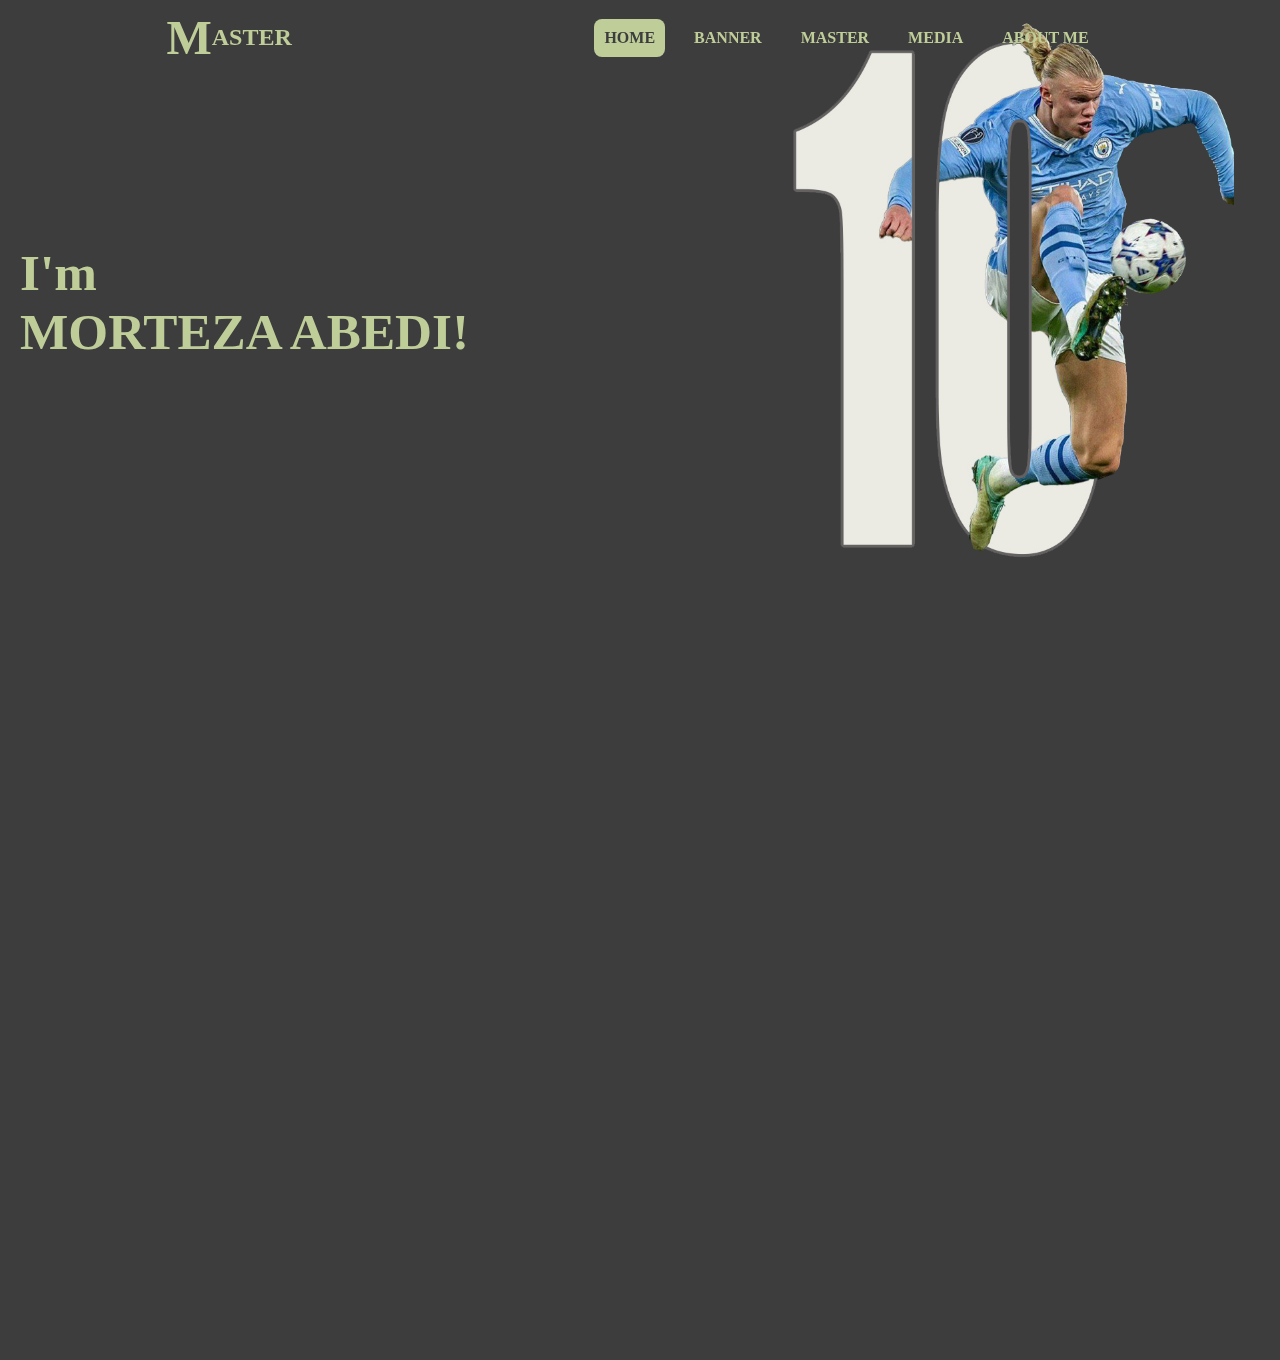
==== index.html @ 662eda66 "545" ====
<!DOCTYPE html>
<html lang="en">
<head>
    <meta charset="UTF-8">
    <meta name="viewport" content="width=device-width, initial-scale=1.0">
    <title>MASTERLEAGUE</title>
    <link rel="stylesheet" href="./style.css">
    <link href='https://unpkg.com/boxicons@2.1.4/css/boxicons.min.css' rel='stylesheet'>
    <link rel="icon" href="./image/logo.png">
    <link rel="stylesheet" href="https://unpkg.com/aos@next/dist/aos.css" />
</head>
<header>
    <div class="logo">
        <h1>M</h1>
        <p>ASTER</p>
    </div>
    <div class="nav">
        <a href="#" style="--i:0" class="active">HOME</a>
        <a href="#banner" style="--i:1">BANNER</a>
        <a href="#master" style="--i:2">MASTER</a>
        <a href="#" style="--i:3">MEDIA</a>
        <a href="#" style="--i:4">ABOUT ME</a>
    </div>
        <i class='bx bx-menu' id="menu"></i>
</header>
<div class="banner" id="banner" data-aos="zoom-in-down">
    <div class="txt" data-aos="fade-up-left">
        <h1>I'm</h1>
        <h1>MORTEZA ABEDI!</h1>
    </div>
    <div class="image">
        <img src="./image/haland.png" alt="" data-aos="fade-up-right">
    </div>
</div>
<div class="master" id="master" data-aos="zoom-in-down">
    <div class="box" onclick="openfull()"><a href="#">جدول لا لیگا</a></div>
    <div class="box" onclick="openfull()"><a href="#">آمار برترین ها</a></div>
    <div class="box" onclick="openfull()"><a href="#">آمار بازیکنان</a></div>
    <div class="box" onclick="openfull()"><a href="#">رقابت های باشگاهی</a></div>
    <div class="box" onclick="openfull()"><a href="#">رقابت های ملی</a></div>
    <div class="box" onclick="openfull()"><a href="#">بهترین گلزنان ملی</a></div>
</div>
<body>
    <script src="./app.js"></script>
    <script src="https://unpkg.com/aos@next/dist/aos.js"></script>
    <script>
      AOS.init({
        offset:500,
        duration: 1400,
      });
    </script>
</body>
</html>
---- style.css ----
* {
    margin: 0;
    padding: 0;
    box-sizing: border-box;
}

:root {
    --color: #bfce99;
    --back: #3d3d3d;
}

body {
    background: var(--back);
}

header {
    display: flex;
    justify-content: space-between;
    align-items: center;
    z-index: 1000;
    background: transparent;
    position: fixed;
    width: 100%;
    padding: 10px 13%;
    transition: all 0.5s ease;
}

header::before {
    content: '';
    top: 0;
    left: 0;
    position: absolute;
    z-index: -1;
    width: 100%;
    height: 100%;
}

header::after {
    content: '';
    top: 0;
    left: -100%;
    position: absolute;
    z-index: -1;
    width: 100%;
    height: 100%;
    background: linear-gradient(90deg, transparent, rgba(255, 255, 255, .4), transparent);
    transition: all 0.5s ease;
}

header:hover::after {
    left: 100%;
}

header.sticky {
    padding: 0 20%;
    background-color: rgba(0, 0, 0, 0.3);
}

.logo {
    display: flex;
    width: 120px;
    border-radius: 8px;
    font-size: 1.5rem;
    font-weight: 800;
    align-items: center;
    color: var(--color);
    transition: all 0.5s ease;
    cursor: pointer;
    text-align: center;
}

.logo:hover {
    background: var(--color);
    color: var(--back);
}

.nav a {
    color: var(--color);
    text-decoration: none;
    margin-right: 15px;
    font-weight: 800;
    display: inline-flex;
    padding: 10px;
    transition: all 0.5s ease;
}

.nav a:hover,
a.active {
    background: var(--color);
    color: var(--back);
    border-radius: 8px;
}

#menu {
    color: var(--color);
    font-size: 1.5rem;
    cursor: pointer;
    display: none;
}

.banner {
    display: grid;
    grid-template-columns: repeat(auto-fit, minmax(350px, auto));
    width: 100%;
    align-items: center;
    height: 600px;
    justify-content: space-between;
}

.txt {
    margin: 0 auto;
    color: var(--color);
    font-size: 1.6rem;
    padding: 20px;
}

.image img {
    width: 100%;
    height: 600px;
}

.master {
    display: flex;
    flex-wrap: wrap;
    justify-content: center;
}

.box {
    width: 300px;
    height: 300px;
    box-shadow: 0 0 40px rgba(0, 0, 0, .15);
    text-align: center;
    line-height: 300px;
    transition: all 0.5s ease;
    cursor: pointer;
    margin: 40px;
    border-radius: 10px;
}

.box a {
    color: var(--color);
    text-decoration: none;
    font-size: 2rem;
    font-weight: 800;
}

.box:hover {
    background: var(--color);
    scale: 1.1;
    border: 3px solid #583e35;
}

.box:hover a {
    color: var(--back);
}

@media (max-width:900px) {
    .nav a {
        font-size: 1.0rem;
        margin-right: 5px;
        text-align: center;
    }
}

@media (max-width:800px) {
    #menu {
        display: block;
    }

    .nav {
        position: absolute;
        top: 100%;
        left: 0;
        width: 100%;
        height: 0;
        background: rgba(0, 0, 0, 0.1);
        backdrop-filter: blur(50px);
        box-shadow: 0 .5rem 1rem rgba(0, 0, 0, 0.1);
        overflow: hidden;
        transition: all 0.5s ease;
    }

    .nav a {
        display: block;
        font-size: 1.1rem;
        text-align: center;
        transform: translateY(-50px);
        opacity: 0;
        transition: all 0.5s ease;
    }

    .nav.open {
        height: 15rem;
    }

    .nav.open a {
        transform: translateY(0);
        opacity: 1;
        transition-delay: calc(.15s * var(--i));
    }

    .banner {
        margin-bottom: 15rem;
    }
    .txt{
        margin-top: 5rem;
    }
    .image img{
        margin: 0 auto;
    }
    .box{
        width: 80%;
    }
}
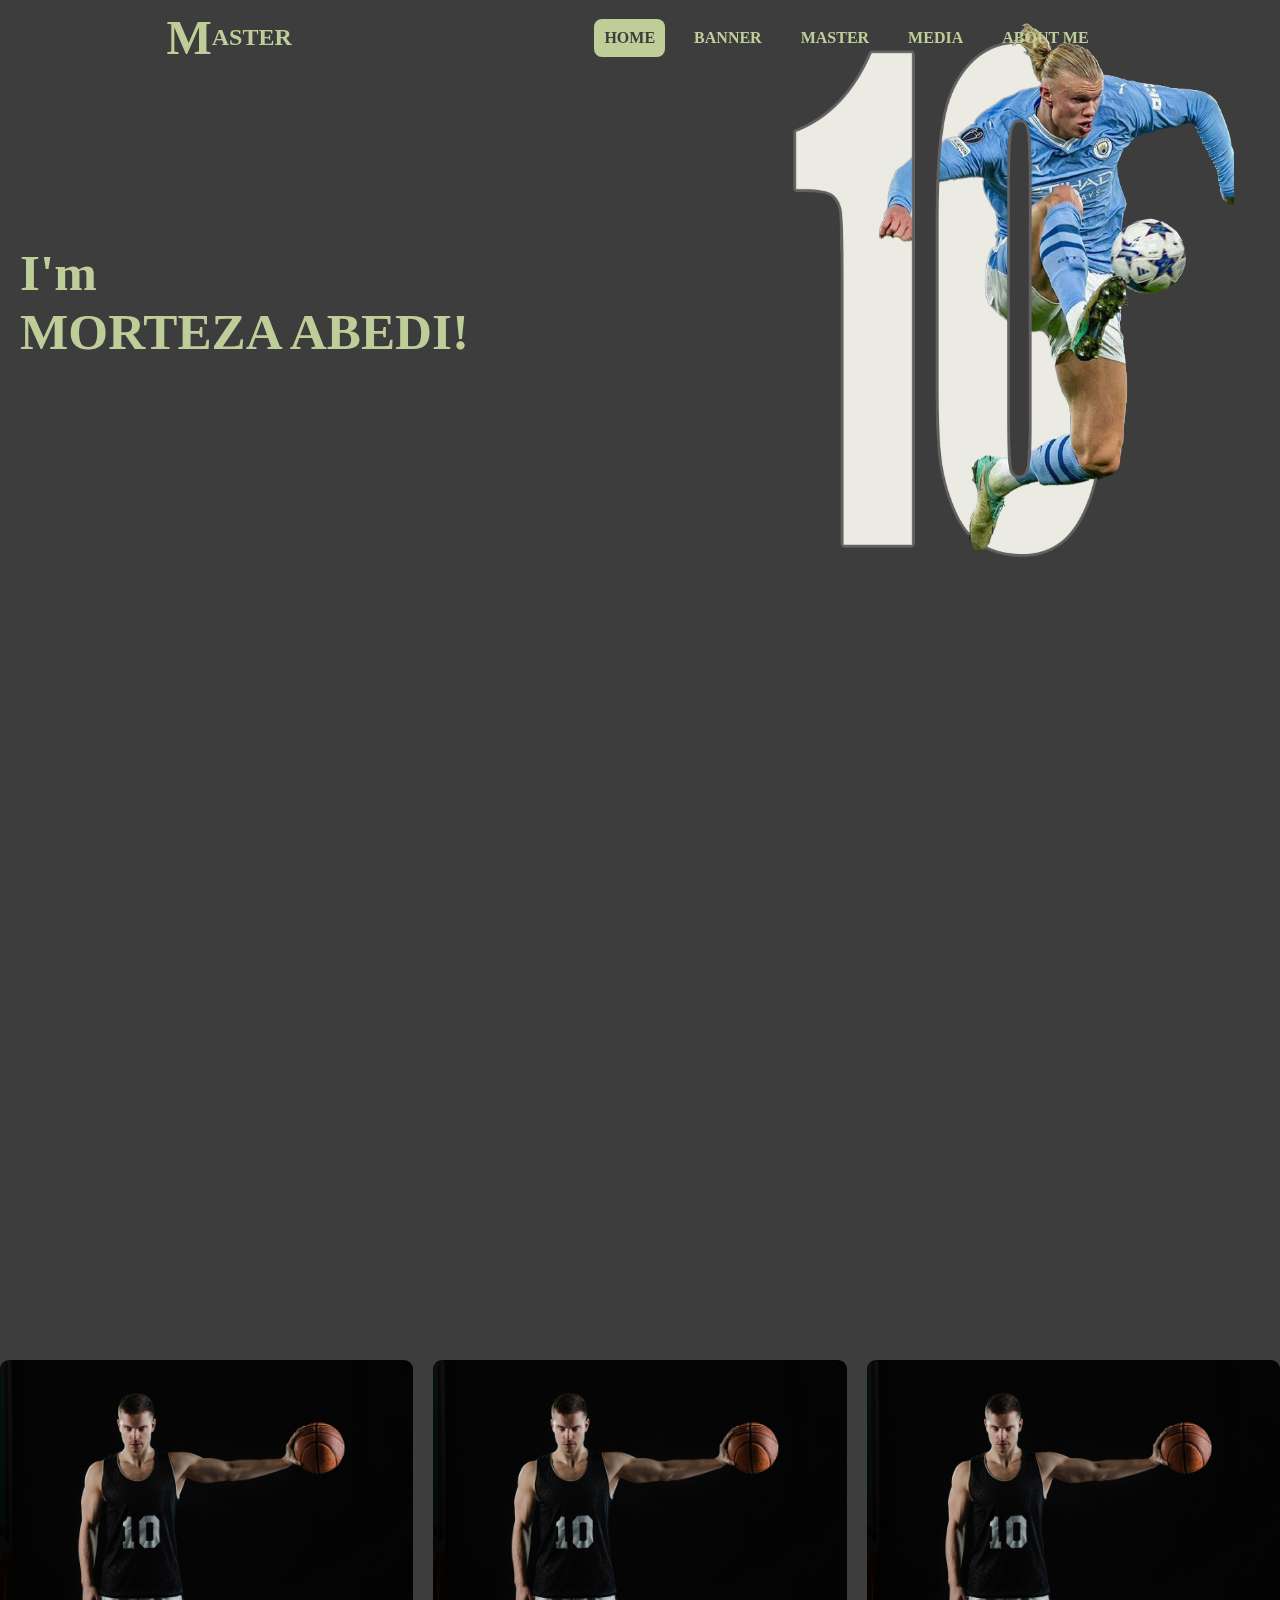
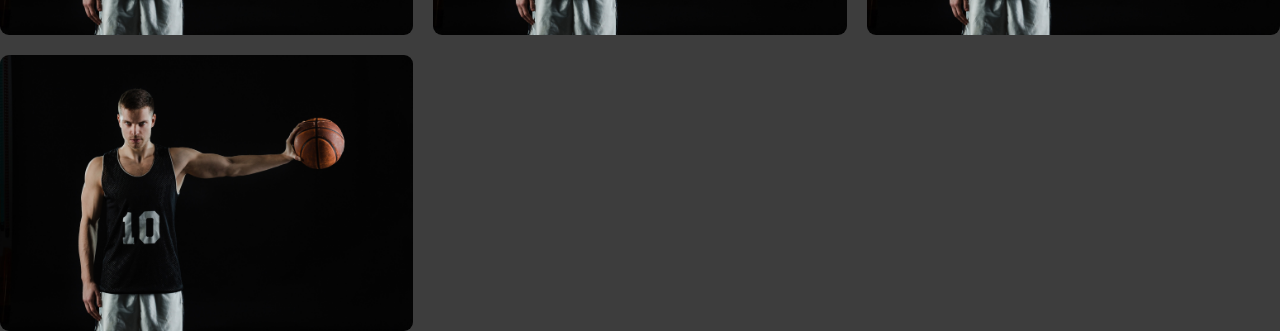
==== commit 3ac2a4aa: "8754" ====
--- a/index.html
+++ b/index.html
@@ -9,38 +9,52 @@
     <link rel="icon" href="./image/logo.png">
     <link rel="stylesheet" href="https://unpkg.com/aos@next/dist/aos.css" />
 </head>
-<header>
-    <div class="logo">
-        <h1>M</h1>
-        <p>ASTER</p>
+<body>
+    <header>
+        <div class="logo">
+            <h1>M</h1>
+            <p>ASTER</p>
+        </div>
+        <div class="nav">
+            <a href="#" style="--i:0" class="active">HOME</a>
+            <a href="#banner" style="--i:1">BANNER</a>
+            <a href="#master" style="--i:2">MASTER</a>
+            <a href="#" style="--i:3">MEDIA</a>
+            <a href="#" style="--i:4">ABOUT ME</a>
+        </div>
+            <i class='bx bx-menu' id="menu"></i>
+    </header>
+    <div class="banner" id="banner" data-aos="zoom-in-down">
+        <div class="txt">
+            <h1>I'm</h1>
+            <h1>MORTEZA ABEDI!</h1>
+        </div>
+        <div class="image">
+            <img src="./image/haland.png" alt="">
+        </div>
     </div>
-    <div class="nav">
-        <a href="#" style="--i:0" class="active">HOME</a>
-        <a href="#banner" style="--i:1">BANNER</a>
-        <a href="#master" style="--i:2">MASTER</a>
-        <a href="#" style="--i:3">MEDIA</a>
-        <a href="#" style="--i:4">ABOUT ME</a>
+    <div class="master" id="master" data-aos="zoom-in-down">
+        <div class="box" onclick="openfull('./league.HTML')"><a href="#">جدول لا لیگا</a></div>
+        <div class="box" onclick="openfull()"><a href="#">آمار برترین ها</a></div>
+        <div class="box" onclick="openfull()"><a href="#">آمار بازیکنان</a></div>
+        <div class="box" onclick="openfull()"><a href="#">رقابت های باشگاهی</a></div>
+        <div class="box" onclick="openfull()"><a href="#">رقابت های ملی</a></div>
+        <div class="box" onclick="openfull()"><a href="#">بهترین گلزنان ملی</a></div>
     </div>
-        <i class='bx bx-menu' id="menu"></i>
-</header>
-<div class="banner" id="banner" data-aos="zoom-in-down">
-    <div class="txt" data-aos="fade-up-left">
-        <h1>I'm</h1>
-        <h1>MORTEZA ABEDI!</h1>
+    <div class="fullscreen" id="fullscreen">
+        <div class="closebtn" onclick="closebtnfull()">x</div>
+        <iframe src="" frameborder="0"></iframe>
     </div>
-    <div class="image">
-        <img src="./image/haland.png" alt="" data-aos="fade-up-right">
+    <div class="bbuu">
+        <img src="./image/20230807140724_[fpdl.in]_basketball-player-grabbing-ball-with-his-left-hand_23-2147604925_full.jpg" alt="" onclick="baz()">
+        <img src="./image/20230807140724_[fpdl.in]_basketball-player-grabbing-ball-with-his-left-hand_23-2147604925_full.jpg" alt="" onclick="baz()">
+        <img src="./image/20230807140724_[fpdl.in]_basketball-player-grabbing-ball-with-his-left-hand_23-2147604925_full.jpg" alt="" onclick="baz()">
+        <img src="./image/20230807140724_[fpdl.in]_basketball-player-grabbing-ball-with-his-left-hand_23-2147604925_full.jpg" alt="" onclick="baz()">
     </div>
-</div>
-<div class="master" id="master" data-aos="zoom-in-down">
-    <div class="box" onclick="openfull()"><a href="#">جدول لا لیگا</a></div>
-    <div class="box" onclick="openfull()"><a href="#">آمار برترین ها</a></div>
-    <div class="box" onclick="openfull()"><a href="#">آمار بازیکنان</a></div>
-    <div class="box" onclick="openfull()"><a href="#">رقابت های باشگاهی</a></div>
-    <div class="box" onclick="openfull()"><a href="#">رقابت های ملی</a></div>
-    <div class="box" onclick="openfull()"><a href="#">بهترین گلزنان ملی</a></div>
-</div>
-<body>
+    <div class="aksbaz" onclick="baste()">
+        <img src="" alt="" id="tasvir">
+    </div>
+    
     <script src="./app.js"></script>
     <script src="https://unpkg.com/aos@next/dist/aos.js"></script>
     <script>
@@ -48,6 +62,25 @@
         offset:500,
         duration: 1400,
       });
+      var aksbaz = document.querySelector(".aksbaz");
+var tasvir = document.getElementById('tasvir');
+
+
+function baz() {
+    var imagesrc = event.target.src;
+    aksbaz.style.display = "block";
+    tasvir.src = imagesrc;
+    setTimeout(function() {
+tasvir.style.transform = "translate(-50%, -50%) scale(1)";
+}, 50);
+}
+function baste() {
+    tasvir.style.transform = 'translate(-50%, -50%) scale(0)';
+    setTimeout(function(){
+        aksbaz.style.display = "none";
+
+    }, 300);
+}
     </script>
 </body>
 </html>--- a/style.css
+++ b/style.css
@@ -153,7 +153,69 @@
 .box:hover a {
     color: var(--back);
 }
-
+.fullscreen{
+    position: fixed;
+    z-index: 1000;
+    top: 0;
+    left: 0;
+    width: 100%;
+    height: 100%;
+    background: rgba(0, 0, 0, 0.2);
+    backdrop-filter: blur(50px);
+    transition: all .4s ease-in-out;
+    display: none;
+}
+.fullscreen iframe {
+    left: 50%;
+    top: 50%;
+    position: absolute;
+    transform: translate(-50%, -50%);
+    width: 95%;
+    height: 95%;
+}
+.closebtn{
+    position: absolute;
+    top: 6px;
+    right: 6px;
+    font-size: 50px;
+    color: #fff;
+    cursor: pointer;
+}
+
+.bbuu {
+    display: grid;
+    grid-template-columns: repeat(auto-fit, minmax(350px, 1fr));
+    grid-gap: 20px;
+}
+
+.bbuu img {
+    width: 100%;
+    border-radius: 9px;
+    cursor: pointer;
+}
+
+.aksbaz {
+    width: 100%;
+    height: 100%;
+    position: fixed;
+    left: 0;
+    top: 0;
+    background: rgba(0, 0, 0, .4);
+    backdrop-filter: blur(50px);
+    z-index: 999;
+    display: none;
+}
+
+#tasvir {
+    max-width: 90%;
+    max-height: 90%;
+    position: absolute;
+    top: 50%;
+    left: 50%;
+    transform: translate(-50%, -50%);
+    transition: transform 0.3s ease-in-out;
+    border-radius: 10px;
+}
 @media (max-width:900px) {
     .nav a {
         font-size: 1.0rem;
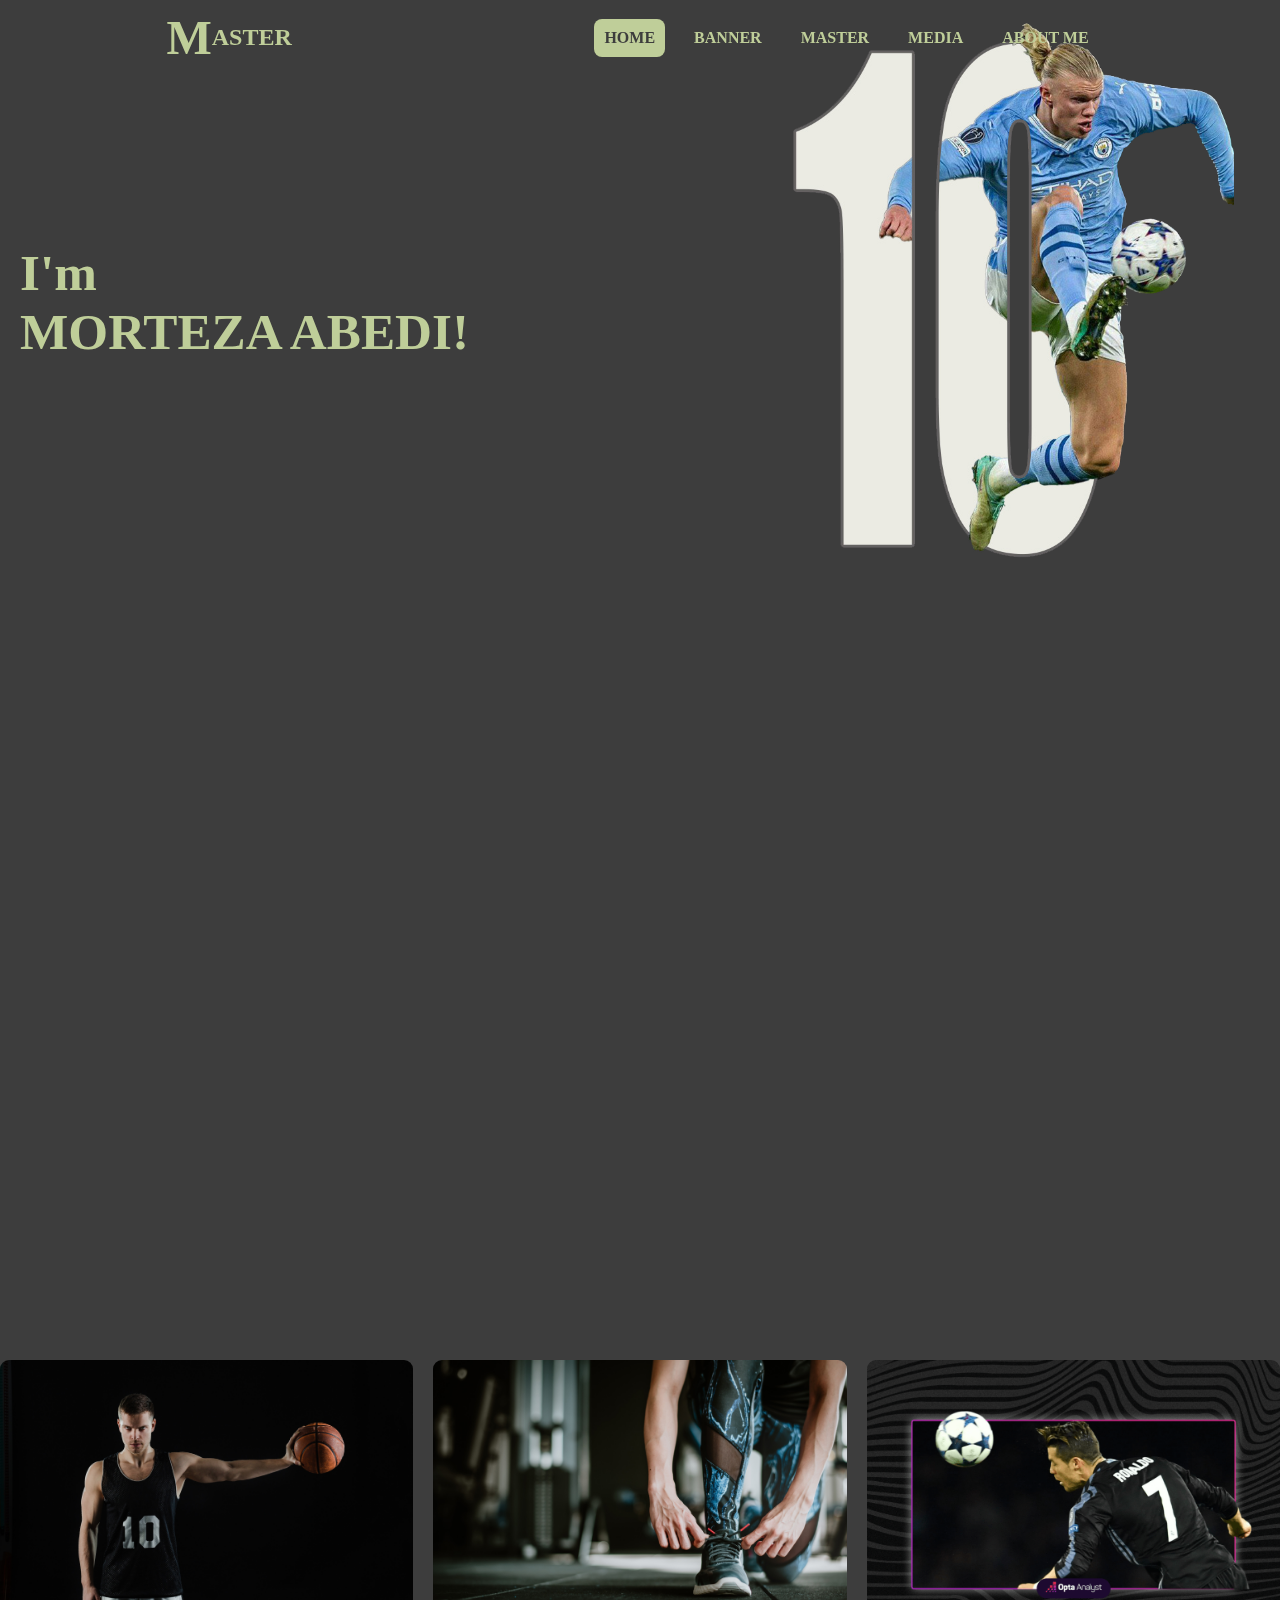
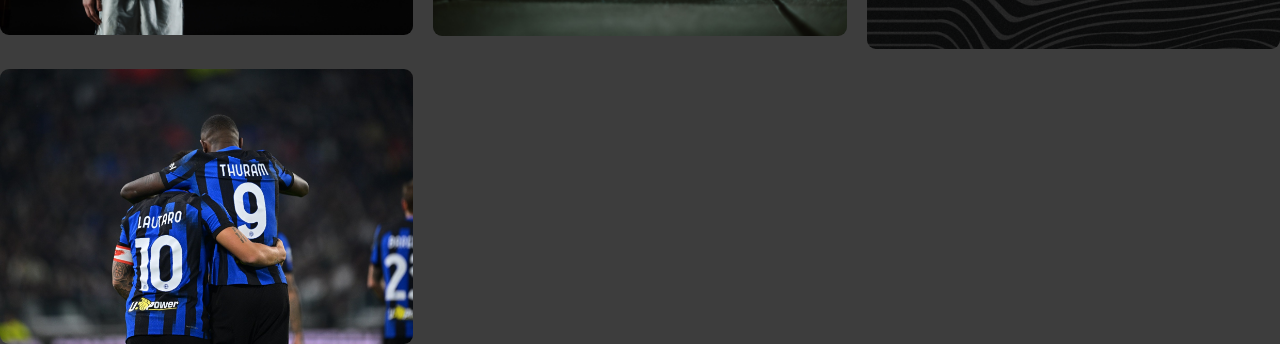
==== commit b913ac8b: "43r5" ====
--- a/index.html
+++ b/index.html
@@ -34,7 +34,7 @@
         </div>
     </div>
     <div class="master" id="master" data-aos="zoom-in-down">
-        <div class="box" onclick="openfull('./league.HTML')"><a href="#">جدول لا لیگا</a></div>
+        <div class="box" onclick="openfull('league.html')"><a href="#">جدول لا لیگا</a></div>
         <div class="box" onclick="openfull()"><a href="#">آمار برترین ها</a></div>
         <div class="box" onclick="openfull()"><a href="#">آمار بازیکنان</a></div>
         <div class="box" onclick="openfull()"><a href="#">رقابت های باشگاهی</a></div>
@@ -47,9 +47,9 @@
     </div>
     <div class="bbuu">
         <img src="./image/20230807140724_[fpdl.in]_basketball-player-grabbing-ball-with-his-left-hand_23-2147604925_full.jpg" alt="" onclick="baz()">
-        <img src="./image/20230807140724_[fpdl.in]_basketball-player-grabbing-ball-with-his-left-hand_23-2147604925_full.jpg" alt="" onclick="baz()">
-        <img src="./image/20230807140724_[fpdl.in]_basketball-player-grabbing-ball-with-his-left-hand_23-2147604925_full.jpg" alt="" onclick="baz()">
-        <img src="./image/20230807140724_[fpdl.in]_basketball-player-grabbing-ball-with-his-left-hand_23-2147604925_full.jpg" alt="" onclick="baz()">
+        <img src="./image/20230807140633_[fpdl.in]_woman-tying-her-shoelaces-before-exercise_34840-103_full.jpg" alt="" onclick="baz()">
+        <img src="./image/most-headed-goals-in-the-champions-league-1024x715.png" alt="" onclick="baz()">
+        <img src="./image/WhatsApp Image 2023-11-26 at 23.56.18.jpeg" alt="" onclick="baz()">
     </div>
     <div class="aksbaz" onclick="baste()">
         <img src="" alt="" id="tasvir">
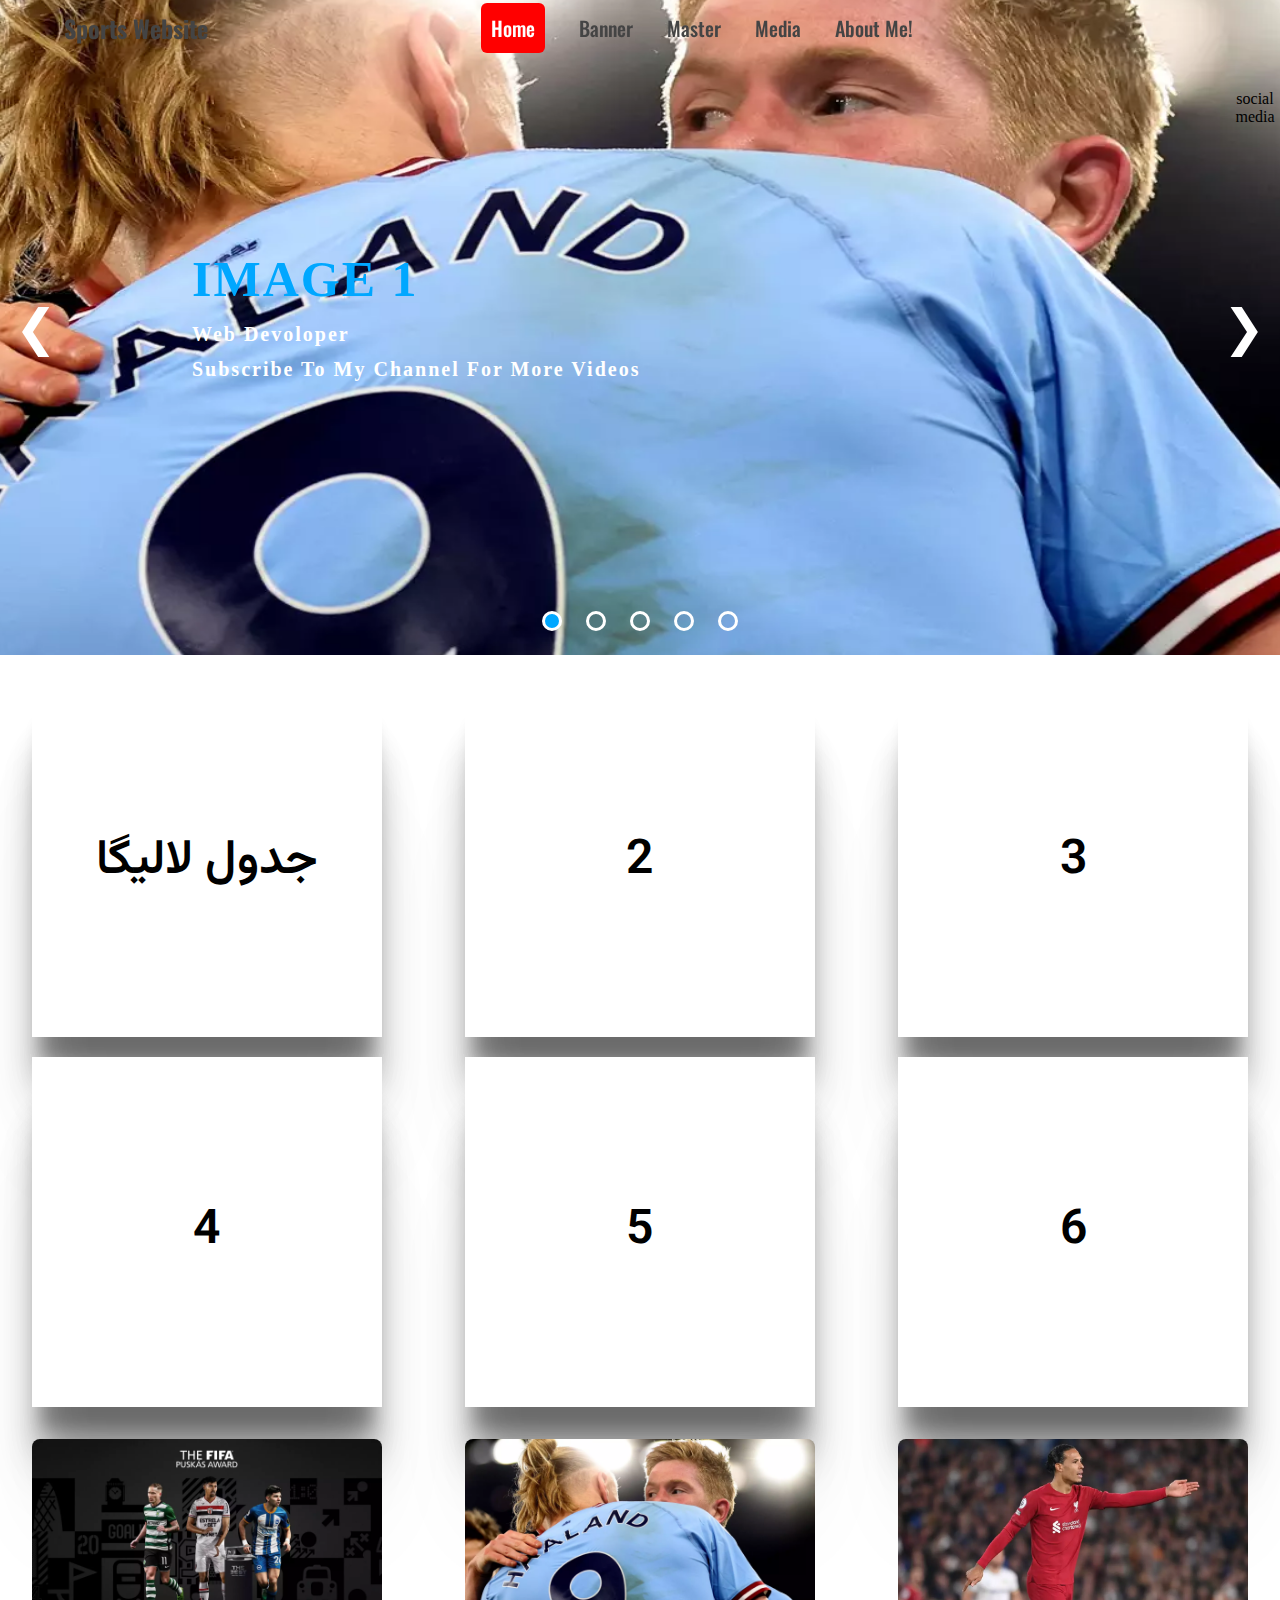
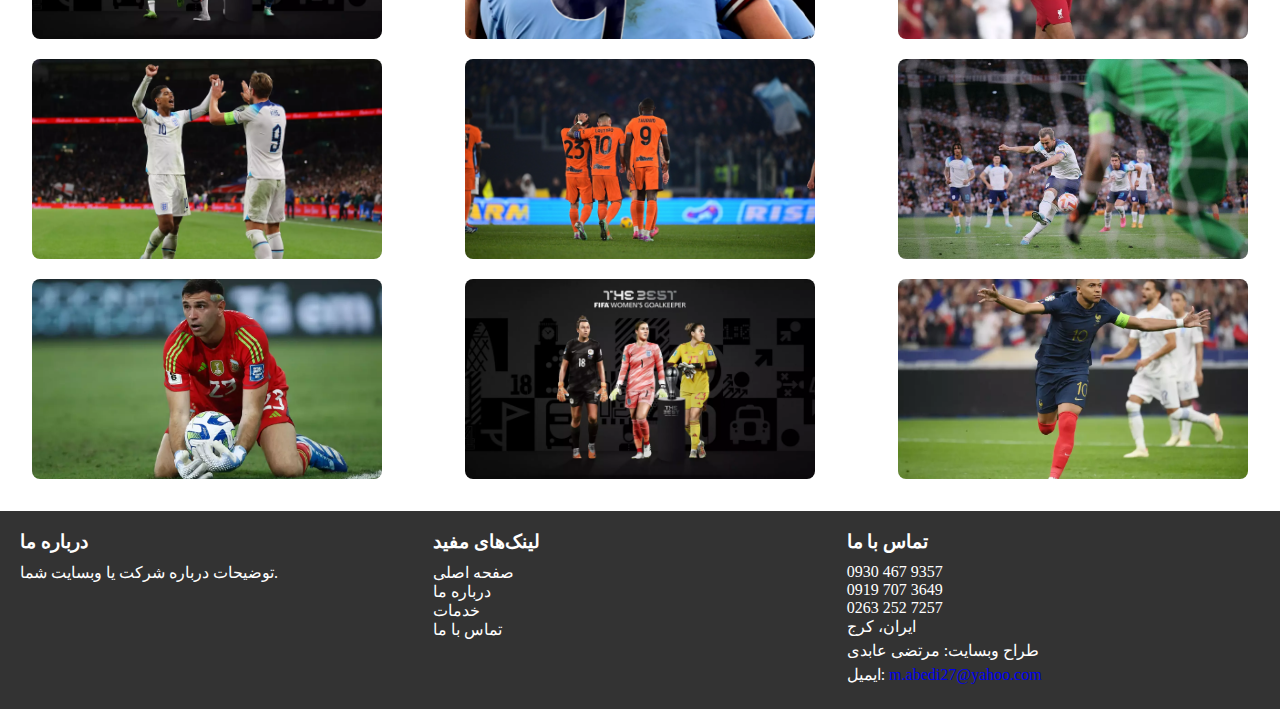
==== commit 4a846c5e: "سایت کامل" ====
--- a/index.html
+++ b/index.html
@@ -3,84 +3,168 @@
 <head>
     <meta charset="UTF-8">
     <meta name="viewport" content="width=device-width, initial-scale=1.0">
-    <title>MASTERLEAGUE</title>
+    <title>sport website</title>
     <link rel="stylesheet" href="./style.css">
     <link href='https://unpkg.com/boxicons@2.1.4/css/boxicons.min.css' rel='stylesheet'>
-    <link rel="icon" href="./image/logo.png">
-    <link rel="stylesheet" href="https://unpkg.com/aos@next/dist/aos.css" />
 </head>
 <body>
-    <header>
-        <div class="logo">
-            <h1>M</h1>
-            <p>ASTER</p>
+    <div class="nav">
+        <div class="logo"><a href="#">Sports Website</a></div>
+        <div class="navbar">
+            <a href="#"  style="--i:0" class="active">Home</a>
+            <a href="#"  style="--i:1">Banner</a>
+            <a href="#"  style="--i:2">Master</a>
+            <a href="#"  style="--i:3">Media</a>
+            <a href="#"  style="--i:4">About Me!</a>
         </div>
-        <div class="nav">
-            <a href="#" style="--i:0" class="active">HOME</a>
-            <a href="#banner" style="--i:1">BANNER</a>
-            <a href="#master" style="--i:2">MASTER</a>
-            <a href="#" style="--i:3">MEDIA</a>
-            <a href="#" style="--i:4">ABOUT ME</a>
-        </div>
-            <i class='bx bx-menu' id="menu"></i>
-    </header>
-    <div class="banner" id="banner" data-aos="zoom-in-down">
-        <div class="txt">
-            <h1>I'm</h1>
-            <h1>MORTEZA ABEDI!</h1>
-        </div>
-        <div class="image">
-            <img src="./image/haland.png" alt="">
+        <div class="menu">
+            <a href="#" id="menu"><i class='bx bx-menu'></i></a>
+            <a href="#" class="close"><i class='bx bx-x'></i></a>
         </div>
     </div>
-    <div class="master" id="master" data-aos="zoom-in-down">
-        <div class="box" onclick="openfull('league.html')"><a href="#">جدول لا لیگا</a></div>
-        <div class="box" onclick="openfull()"><a href="#">آمار برترین ها</a></div>
-        <div class="box" onclick="openfull()"><a href="#">آمار بازیکنان</a></div>
-        <div class="box" onclick="openfull()"><a href="#">رقابت های باشگاهی</a></div>
-        <div class="box" onclick="openfull()"><a href="#">رقابت های ملی</a></div>
-        <div class="box" onclick="openfull()"><a href="#">بهترین گلزنان ملی</a></div>
-    </div>
-    <div class="fullscreen" id="fullscreen">
-        <div class="closebtn" onclick="closebtnfull()">x</div>
+	<div class="social">
+		<div class="ss">social media</div>
+		<div class="sosha">
+			<i class='bx bxl-instagram' style="color: rgb(131, 7, 75);"></i>
+			<i class='bx bxl-telegram' style="color: blue;"></i>
+			<i class='bx bxl-whatsapp' style="color: green;"></i>
+			<i class='bx bxl-github' style="color: #000000;"></i>
+		</div>
+	</div>
+    <!-- slider -->
+    <div class="slider">
+		<!-- fade css -->
+		<div class="myslide fade">
+			<div class="txt">
+				<h1>IMAGE 1</h1>
+				<p>Web Devoloper<br>Subscribe To My Channel For More Videos</p>
+			</div>
+			<img src="./image/-TBFFA-2023-FIFA-FIFPRO-11-finalists-revealed.webp" style="width: 100%; height: 100%;">
+		</div>
+		
+		<div class="myslide fade">
+			<div class="txt">
+				<h1>IMAGE 2</h1>
+				<p>Web Devoloper<br>Subscribe To My Channel For More Videos</p>
+			</div>
+			<img src="./image/england.webp" style="width: 100%; height: 100%;">
+		</div>
+		
+		<div class="myslide fade">
+			<div class="txt">
+				<h1>IMAGE 3</h1>
+				<p>Web Devoloper<br>Subscribe To My Channel For More Videos</p>
+			</div>
+			<img src="./image/kane.jpg" style="width: 100%; height: 100%;">
+		</div>
+		
+		<div class="myslide fade">
+			<div class="txt">
+				<h1>IMAGE 4</h1>
+				<p>Web Devoloper<br>Subscribe To My Channel For More Videos</p>
+			</div>
+			<img src="./image/messi.jpg" style="width: 100%; height: 100%;">
+		</div>
+		
+		<div class="myslide fade">
+			<div class="txt">
+				<h1>IMAGE 5</h1>
+				<p>Web Devoloper<br>Subscribe To My Channel For More Videos</p>
+			</div>
+			<img src="./image/tbffa2023_Womens-goalkeeper_3840x1492_web.webp" style="width: 100%; height: 100%;">
+		</div>
+		<!-- /fade css -->
+		
+		<!-- onclick js -->
+		<a class="prev" onclick="plusSlides(-1)">&#10094;</a>
+  		<a class="next" onclick="plusSlides(1)">&#10095;</a>
+		
+		<div class="dotsbox" style="text-align:center">
+			<span class="dot" onclick="currentSlide(1)"></span>
+			<span class="dot" onclick="currentSlide(2)"></span>
+			<span class="dot" onclick="currentSlide(3)"></span>
+			<span class="dot" onclick="currentSlide(4)"></span>
+			<span class="dot" onclick="currentSlide(5)"></span>
+		</div>
+		<!-- /onclick js -->
+	</div>
+	<div class="master">
+		<div class="box" onclick="openfullscreen('league.html')">جدول لالیگا</div>
+		<div class="box" onclick="openfullscreen()">2</div>
+		<div class="box" onclick="openfullscreen()">3</div>
+		<div class="box" onclick="openfullscreen()">4</div>
+		<div class="box" onclick="openfullscreen()">5</div>
+		<div class="box" onclick="openfullscreen()">6</div>
+	</div>
+	<div class="fullscreen" id="fullscreen">
+        <div class="closebtn" onclick="closebtnfull()"><i class='bx bx-x'></i></div>
         <iframe src="" frameborder="0"></iframe>
-    </div>
-    <div class="bbuu">
-        <img src="./image/20230807140724_[fpdl.in]_basketball-player-grabbing-ball-with-his-left-hand_23-2147604925_full.jpg" alt="" onclick="baz()">
-        <img src="./image/20230807140633_[fpdl.in]_woman-tying-her-shoelaces-before-exercise_34840-103_full.jpg" alt="" onclick="baz()">
-        <img src="./image/most-headed-goals-in-the-champions-league-1024x715.png" alt="" onclick="baz()">
-        <img src="./image/WhatsApp Image 2023-11-26 at 23.56.18.jpeg" alt="" onclick="baz()">
-    </div>
-    <div class="aksbaz" onclick="baste()">
-        <img src="" alt="" id="tasvir">
-    </div>
-    
+		</div>
+		<div class="gallery">
+			<img src="./image/ff.webp" alt="Image 1">
+			<img src="./image/-TBFFA-2023-FIFA-FIFPRO-11-finalists-revealed.webp" alt="Image 2">
+			<img src="./image/fandaik.webp" alt="Image 3">
+			<img src="./image/england.webp" alt="Image 4">
+			<img src="./image/inter.jpg" alt="Image 5">
+			<img src="./image/kane.jpg" alt="Image 6">
+			<img src="./image/martinez.webp" alt="Image 7">
+			<img src="./image/tbffa2023_Womens-goalkeeper_3840x1492_web.webp" alt="Image 8">
+			<img src="./image/mbape.webp" alt="Image 9">
+		</div>
+	
+		<div class="modal" id="modal">
+			<img class="modal-content" id="modal-image">
+		</div>
+		<div class="content">
+			<!-- محتوای صفحه شما -->
+		</div>
+	
+		<footer class="footer">
+			<div class="footer-content">
+				<div class="footer-column">
+					<h3>درباره ما</h3>
+					<p>توضیحات درباره شرکت یا وبسایت شما.</p>
+				</div>
+				<div class="footer-column">
+					<h3>لینک‌های مفید</h3>
+					<ul>
+						<li><a href="./index.html">صفحه اصلی</a></li>
+						<li><a href="#">درباره ما</a></li>
+						<li><a href="#">خدمات</a></li>
+						<li><a href="#">تماس با ما</a></li>
+					</ul>
+				</div>
+				<div class="footer-column">
+					<h3>تماس با ما</h3>
+					<ul>
+						<li><a href="tel:09304679357">0930 467 9357</a></li>
+						<li><a href="tel:09197073649">0919 707 3649</a></li>
+						<li><a href="tel:02632527257">0263 252 7257</a></li>
+					</ul>
+					<p>ایران، کرج</p>
+					<p>طراح وبسایت: مرتضی عابدی</p>
+					<p>ایمیل: <a href="mailto:m.abedi27@yahoo.com">m.abedi27@yahoo.com</a></p>
+				</div>
+			</div>
+		</footer>
     <script src="./app.js"></script>
-    <script src="https://unpkg.com/aos@next/dist/aos.js"></script>
-    <script>
-      AOS.init({
-        offset:500,
-        duration: 1400,
-      });
-      var aksbaz = document.querySelector(".aksbaz");
-var tasvir = document.getElementById('tasvir');
+	<script>
+		document.addEventListener('DOMContentLoaded', function() {
+    var modal = document.getElementById('modal');
+    var modalImage = document.getElementById('modal-image');
+    var galleryImages = document.querySelectorAll('.gallery img');
 
+    galleryImages.forEach(function(image) {
+        image.addEventListener('click', function() {
+            modal.style.display = 'block';
+            modalImage.src = this.src;
+        });
+    });
 
-function baz() {
-    var imagesrc = event.target.src;
-    aksbaz.style.display = "block";
-    tasvir.src = imagesrc;
-    setTimeout(function() {
-tasvir.style.transform = "translate(-50%, -50%) scale(1)";
-}, 50);
-}
-function baste() {
-    tasvir.style.transform = 'translate(-50%, -50%) scale(0)';
-    setTimeout(function(){
-        aksbaz.style.display = "none";
-
-    }, 300);
-}
-    </script>
+    modal.addEventListener('click', function() {
+        modal.style.display = 'none';
+    });
+});
+	</script>
 </body>
 </html>--- a/style.css
+++ b/style.css
@@ -1,31 +1,23 @@
-* {
+@import url('https://fonts.googleapis.com/css2?family=Bungee+Spice&family=Oswald:wght@200;300;400;500;600&family=Vazirmatn:wght@200;300;400;600;700&display=swap');
+*{
     margin: 0;
     padding: 0;
     box-sizing: border-box;
-}
-
-:root {
-    --color: #bfce99;
-    --back: #3d3d3d;
-}
-
-body {
-    background: var(--back);
-}
-
-header {
+    text-decoration: none;
+}
+.nav{
     display: flex;
+    text-align: center;
+    align-items: center;
+    width: 100%;
     justify-content: space-between;
-    align-items: center;
+    font-family: 'Oswald';
     z-index: 1000;
-    background: transparent;
     position: fixed;
-    width: 100%;
-    padding: 10px 13%;
-    transition: all 0.5s ease;
-}
-
-header::before {
+    padding: 10px 5%;
+    
+}
+.nav::before{
     content: '';
     top: 0;
     left: 0;
@@ -34,8 +26,7 @@
     width: 100%;
     height: 100%;
 }
-
-header::after {
+.nav::after{
     content: '';
     top: 0;
     left: -100%;
@@ -43,115 +34,232 @@
     z-index: -1;
     width: 100%;
     height: 100%;
-    background: linear-gradient(90deg, transparent, rgba(255, 255, 255, .4), transparent);
+    background: linear-gradient(90deg, transparent, rgba(255, 255, 255, .4),transparent);
     transition: all 0.5s ease;
 }
-
-header:hover::after {
+.nav:hover::after{
     left: 100%;
 }
-
-header.sticky {
+.nav.sticky{
     padding: 0 20%;
     background-color: rgba(0, 0, 0, 0.3);
 }
-
-.logo {
+.logo a{
+    font-size: 1.5rem;
+    color: #444;
+    font-weight: 700;
+}
+.navbar{
+    position: relative;
+}
+.navbar a{
+margin-right: 30px;
+font-size: 20px;
+color: #444;
+font-weight: 500;
+transition: all .6s ease;
+}
+.navbar a.active,
+.navbar a:hover{
+    background-color: red;
+    color: #ffffff;
+    border-radius: 6px;
+    padding: 10px;
+}
+.menu a{
+color: #444;
+font-size: 25px;
+display: none;
+cursor: pointer;
+}
+.slider{
+position: relative;
+width: 100%;
+background: #2c3e50; /* darckblue */
+}
+.myslide{
+height: 655px;
+display: none;
+overflow: hidden;
+}
+
+.prev, .next{
+position: absolute;
+top: 50%;
+transform: translate(0, -50%);
+font-size: 50px;
+padding: 15px;
+cursor: pointer;
+color: #fff;
+transition: 0.1s;
+user-select: none;
+}
+.prev:hover, .next:hover{
+color: #00a7ff; /* blue */
+}
+.next{
+right: 0;
+}
+.dotsbox{
+position: absolute;
+left: 50%;
+transform: translate(-50%);
+bottom: 20px;
+cursor: pointer;
+}
+.dot{
+display: inline-block;
+width: 20px;
+height: 20px;
+border: 3px solid #fff;
+border-radius: 50%;
+margin: 0 10px;
+cursor: pointer;
+}
+/* /2 */
+
+/* javascript */
+.active, .dot:hover{
+background-color: #00a7ff; /* blue */
+}
+/* /javascript */
+
+/* muslide add fade */
+.fade {
+-webkit-animation-name: fade;
+-webkit-animation-duration: 1.5s;
+animation-name: fade;
+animation-duration: 1.5s;
+}
+
+@-webkit-keyframes fade {
+from {opacity: 0.8}
+to {opacity: 1}
+}
+
+@keyframes fade {
+from {opacity: 0.8}
+to {opacity: 1}
+}
+/* /muslide add fade */
+
+/* 3 */
+.txt{
+position: absolute;
+color: #fff;
+letter-spacing: 2px;
+line-height: 35px;
+top: 40%;
+left: 15%;
+-webkit-animation-name: posi;
+  -webkit-animation-duration: 2s;
+  animation-name: posi;
+  animation-duration: 2s;
+z-index: 1;
+}
+
+@-webkit-keyframes posi {
+from {left: 25%;}
+to {left: 15%;}
+}
+
+
+@keyframes posi {
+from {left: 25%;}
+to {left: 15%;}
+}
+
+.txt h1{
+color: #00a7ff; /* blue */
+font-size: 50px;
+margin-bottom: 20px;
+}
+.txt p{
+font-weight: bold;
+font-size: 20px;
+}
+/* /3 */
+
+/* 4 */
+.myslide img{
+transform: scale(1.5, 1.5);
+-webkit-animation-name: zoomin;
+  -webkit-animation-duration: 40s;
+  animation-name: zoomin;
+  animation-duration: 40s;
+}
+@-webkit-keyframes zoomin {
+from {transform: scale(1, 1);}
+to {transform: scale(1.5, 1.5);}
+}
+
+
+@keyframes zoomin {
+from {transform: scale(1, 1);}
+to {transform: scale(1.5, 1.5);}
+}
+.social{
+    position:absolute;
+    top: 10%;
+    right: 0;
+    z-index: 1;
+    align-items: center;
+    text-align: center;
+}
+.ss{
+    width: 50px;
+    height: 40px;
+    border-bottom-left-radius: 8px;
+    border-top-left-radius: 8px;
+    background:transparent;
+    right: 0;
+    cursor: pointer;
+    transition: all 0.5s ease;
+}
+.ss:hover{
+    color: #ffffff;
+    background-color: red;
+}
+.sosha{
+    flex-direction: column;
+    font-size: 40px;
     display: flex;
-    width: 120px;
-    border-radius: 8px;
-    font-size: 1.5rem;
-    font-weight: 800;
-    align-items: center;
-    color: var(--color);
+    opacity: 0;
     transition: all 0.5s ease;
     cursor: pointer;
-    text-align: center;
-}
-
-.logo:hover {
-    background: var(--color);
-    color: var(--back);
-}
-
-.nav a {
-    color: var(--color);
-    text-decoration: none;
-    margin-right: 15px;
-    font-weight: 800;
-    display: inline-flex;
-    padding: 10px;
-    transition: all 0.5s ease;
-}
-
-.nav a:hover,
-a.active {
-    background: var(--color);
-    color: var(--back);
-    border-radius: 8px;
-}
-
-#menu {
-    color: var(--color);
-    font-size: 1.5rem;
-    cursor: pointer;
-    display: none;
-}
-
-.banner {
+}
+/* 
+master */
+.master{
     display: grid;
-    grid-template-columns: repeat(auto-fit, minmax(350px, auto));
-    width: 100%;
-    align-items: center;
-    height: 600px;
-    justify-content: space-between;
-}
-
-.txt {
-    margin: 0 auto;
-    color: var(--color);
-    font-size: 1.6rem;
-    padding: 20px;
-}
-
-.image img {
-    width: 100%;
-    height: 600px;
-}
-
-.master {
-    display: flex;
-    flex-wrap: wrap;
-    justify-content: center;
-}
-
-.box {
-    width: 300px;
-    height: 300px;
-    box-shadow: 0 0 40px rgba(0, 0, 0, .15);
-    text-align: center;
-    line-height: 300px;
-    transition: all 0.5s ease;
-    cursor: pointer;
-    margin: 40px;
-    border-radius: 10px;
-}
-
-.box a {
-    color: var(--color);
-    text-decoration: none;
-    font-size: 2rem;
-    font-weight: 800;
-}
-
-.box:hover {
-    background: var(--color);
-    scale: 1.1;
-    border: 3px solid #583e35;
-}
-
-.box:hover a {
-    color: var(--back);
+    grid-template-columns: repeat(auto-fit, minmax(350px, 1fr));
+    grid-gap: 20px;
+    margin-top: 2rem;
+}
+.box{
+    width: 350px;
+    height: 350px;
+    background-color:#ffffff ;
+    box-shadow:
+  0px 29.6px 14.7px -9px rgba(0, 0, 0, 0.21),
+  0px 46.8px 26.8px -9px rgba(0, 0, 0, 0.184),
+  0px 58.3px 36.3px -9px rgba(0, 0, 0, 0.154),
+  0px 68.8px 44.1px -9px rgba(0, 0, 0, 0.122),
+  0px 84.6px 54.1px -9px rgba(0, 0, 0, 0.086),
+  0px 130px 91px -9px rgba(0, 0, 0, 0.047)
+;
+margin: 0 auto;
+text-align: center;
+line-height: 350px;
+font-family: "Vazirmatn";
+font-size: 3rem;
+font-weight: 600;
+transition: all 0.6s ease;
+cursor: pointer;
+}
+.box:hover{
+    background: #2c3e50;
+    color: #ffffff;
 }
 .fullscreen{
     position: fixed;
@@ -170,7 +278,7 @@
     top: 50%;
     position: absolute;
     transform: translate(-50%, -50%);
-    width: 95%;
+    width: 90%;
     height: 95%;
 }
 .closebtn{
@@ -181,96 +289,88 @@
     color: #fff;
     cursor: pointer;
 }
-
-.bbuu {
+.gallery {
     display: grid;
-    grid-template-columns: repeat(auto-fit, minmax(350px, 1fr));
+    grid-template-columns: repeat(auto-fit, minmax(350px, auto));
     grid-gap: 20px;
-}
-
-.bbuu img {
-    width: 100%;
-    border-radius: 9px;
+    text-align: center;
+    margin-top: 2rem;
+}
+
+.gallery img {
+    width: 350px;
+    height: 200px;
+    object-fit: cover;
+    margin: 0 auto;
     cursor: pointer;
-}
-
-.aksbaz {
-    width: 100%;
-    height: 100%;
+    border-radius: 8px;
+}
+
+.modal {
+    display: none;
     position: fixed;
+    z-index: 1;
     left: 0;
     top: 0;
-    background: rgba(0, 0, 0, .4);
-    backdrop-filter: blur(50px);
-    z-index: 999;
-    display: none;
-}
-
-#tasvir {
-    max-width: 90%;
-    max-height: 90%;
-    position: absolute;
-    top: 50%;
-    left: 50%;
-    transform: translate(-50%, -50%);
-    transition: transform 0.3s ease-in-out;
-    border-radius: 10px;
-}
-@media (max-width:900px) {
-    .nav a {
-        font-size: 1.0rem;
-        margin-right: 5px;
-        text-align: center;
-    }
-}
-
-@media (max-width:800px) {
-    #menu {
-        display: block;
-    }
-
-    .nav {
-        position: absolute;
-        top: 100%;
-        left: 0;
-        width: 100%;
-        height: 0;
-        background: rgba(0, 0, 0, 0.1);
-        backdrop-filter: blur(50px);
-        box-shadow: 0 .5rem 1rem rgba(0, 0, 0, 0.1);
-        overflow: hidden;
-        transition: all 0.5s ease;
-    }
-
-    .nav a {
-        display: block;
-        font-size: 1.1rem;
-        text-align: center;
-        transform: translateY(-50px);
-        opacity: 0;
-        transition: all 0.5s ease;
-    }
-
-    .nav.open {
-        height: 15rem;
-    }
-
-    .nav.open a {
-        transform: translateY(0);
-        opacity: 1;
-        transition-delay: calc(.15s * var(--i));
-    }
-
-    .banner {
-        margin-bottom: 15rem;
-    }
-    .txt{
-        margin-top: 5rem;
-    }
-    .image img{
-        margin: 0 auto;
-    }
-    .box{
-        width: 80%;
-    }
+    width: 100%;
+    height: 100%;
+    overflow: auto;
+    background-color: rgba(0, 0, 0, 0.9);
+}
+
+.modal-content {
+    margin: auto;
+    display: block;
+    width: 80%;
+    max-width: 800px;
+    max-height: 80%;
+    animation: modal-show 0.6s;
+    border-radius: 8px;
+}
+
+
+
+@keyframes modal-show {
+    from {opacity: 0;}
+    to {opacity: 1;}
+}
+
+.footer {
+    background-color: #333;
+    color: #fff;
+    padding: 20px;
+    margin-top: 2rem;
+}
+
+.footer-content {
+    display: flex;
+    justify-content: space-between;
+}
+
+.footer-column {
+    flex: 1;
+    margin-right: 20px;
+}
+
+.footer h3 {
+    margin-bottom: 10px;
+    color: #fff;
+}
+
+.footer p {
+    margin-bottom: 5px;
+}
+
+.footer ul {
+    list-style-type: none;
+    padding-left: 0;
+}
+
+.footer ul li a {
+    color: #fff;
+    text-decoration: none;
+}
+
+.footer ul li a:hover {
+    text-decoration: underline;
 }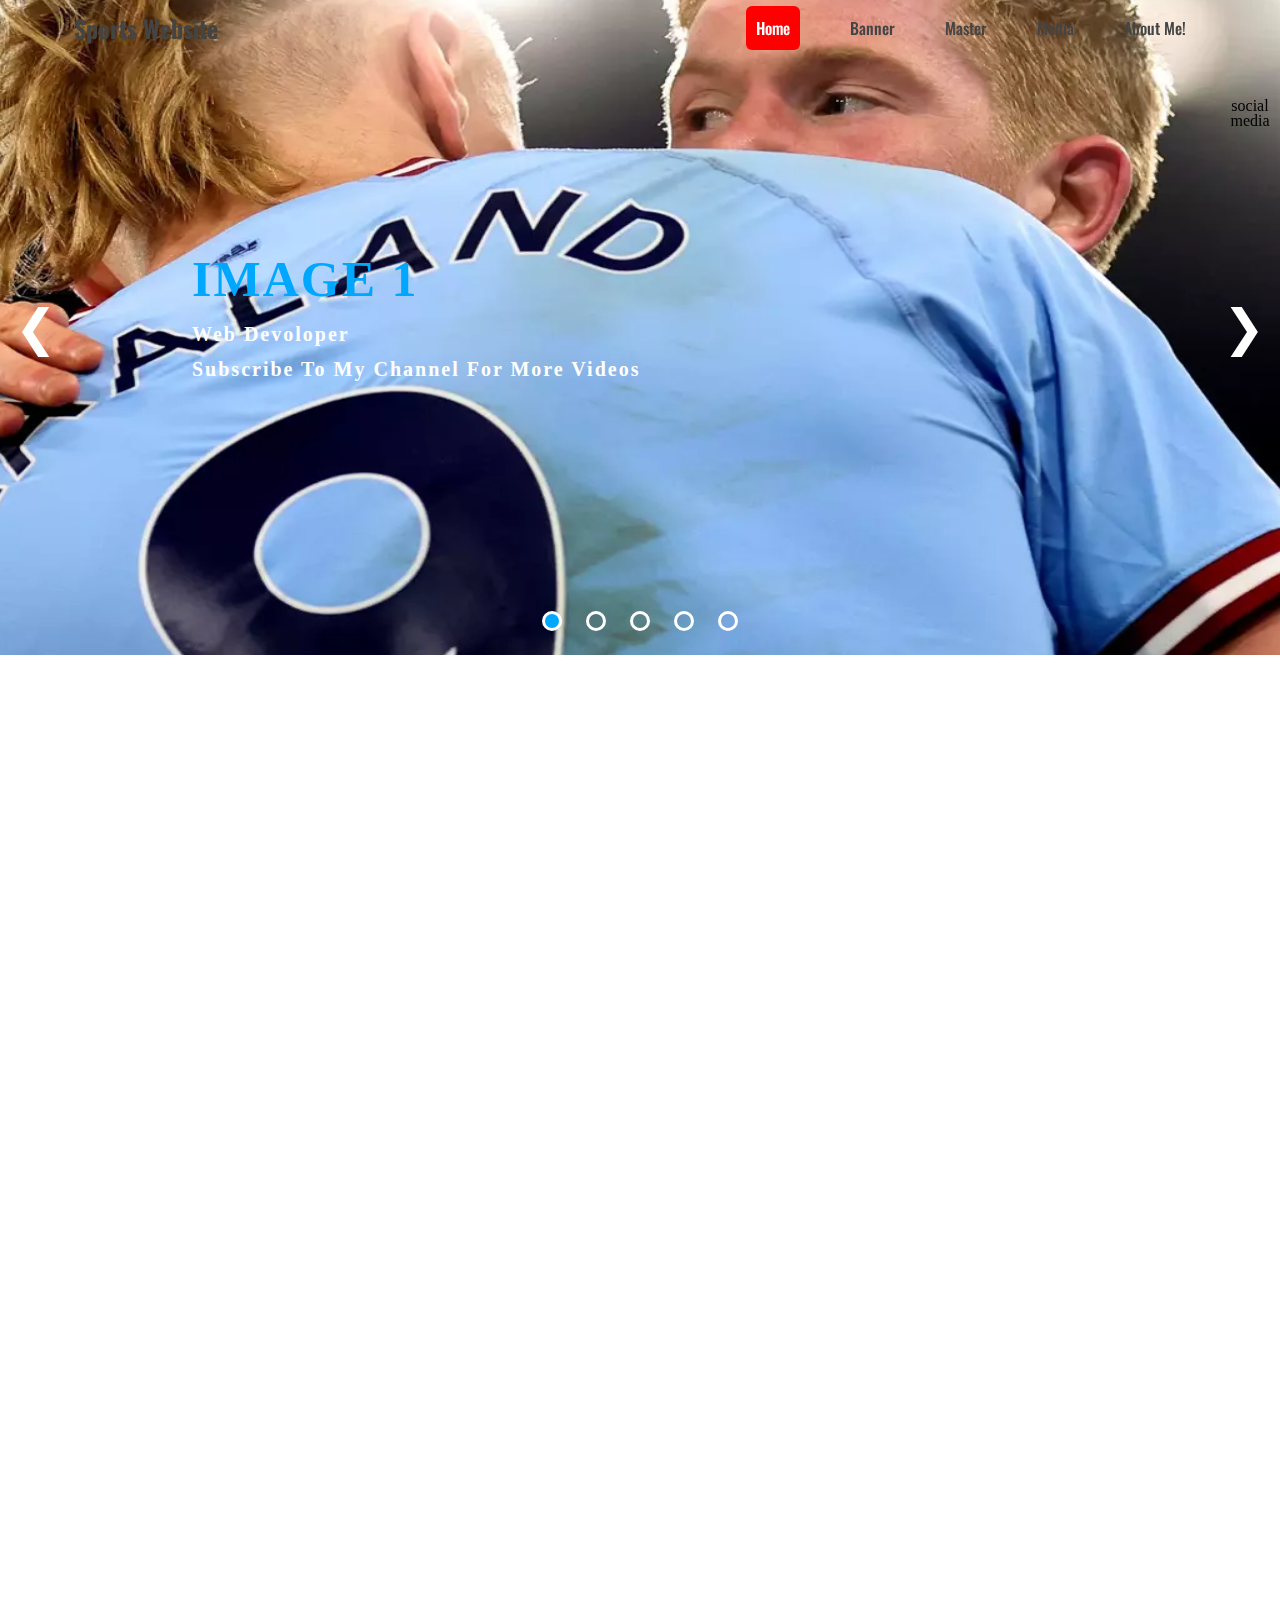
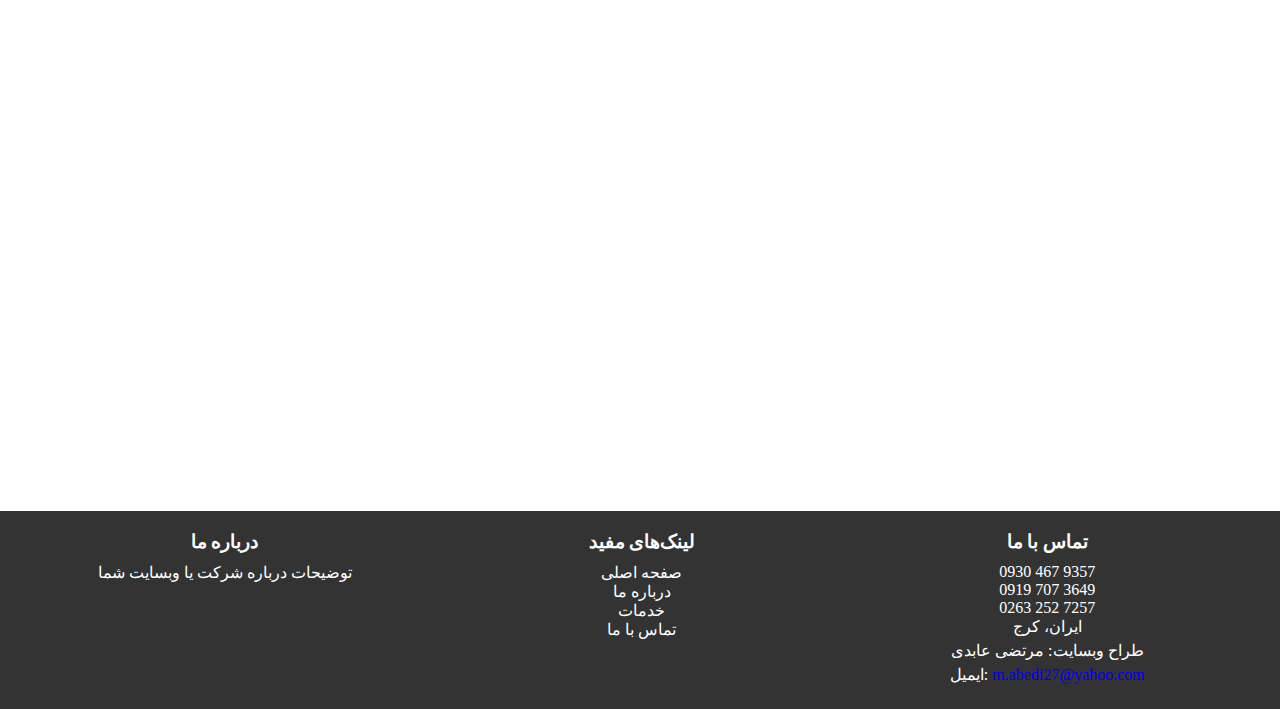
==== commit 16b946b6: "تکمیل سایت تا فوتر" ====
--- a/index.html
+++ b/index.html
@@ -5,25 +5,26 @@
     <meta name="viewport" content="width=device-width, initial-scale=1.0">
     <title>sport website</title>
     <link rel="stylesheet" href="./style.css">
-    <link href='https://unpkg.com/boxicons@2.1.4/css/boxicons.min.css' rel='stylesheet'>
-</head>
+	<link href='https://unpkg.com/boxicons@2.1.4/css/boxicons.min.css' rel='stylesheet'>
+    <link rel="icon" href="./image/logo.png">
+    <link rel="stylesheet" href="https://unpkg.com/aos@next/dist/aos.css" /></head>
 <body>
     <div class="nav">
         <div class="logo"><a href="#">Sports Website</a></div>
         <div class="navbar">
             <a href="#"  style="--i:0" class="active">Home</a>
-            <a href="#"  style="--i:1">Banner</a>
-            <a href="#"  style="--i:2">Master</a>
-            <a href="#"  style="--i:3">Media</a>
-            <a href="#"  style="--i:4">About Me!</a>
+            <a href="#slider"  style="--i:1">Banner</a>
+            <a href="#master"  style="--i:2">Master</a>
+            <a href="#gallery"  style="--i:3">Media</a>
+            <a href="#footer"  style="--i:4">About Me!</a>
         </div>
-        <div class="menu">
-            <a href="#" id="menu"><i class='bx bx-menu'></i></a>
-            <a href="#" class="close"><i class='bx bx-x'></i></a>
+        <div class="icon">
+			<i class='bx bx-menu' id="menu"></i>
+            <i class='bx bx-x' id="x"></i>
         </div>
     </div>
 	<div class="social">
-		<div class="ss">social media</div>
+		<div class="ss"><p>social media</p></div>
 		<div class="sosha">
 			<i class='bx bxl-instagram' style="color: rgb(131, 7, 75);"></i>
 			<i class='bx bxl-telegram' style="color: blue;"></i>
@@ -32,7 +33,7 @@
 		</div>
 	</div>
     <!-- slider -->
-    <div class="slider">
+    <div class="slider" id="slider" data-aos="zoom-out-down">
 		<!-- fade css -->
 		<div class="myslide fade">
 			<div class="txt">
@@ -88,7 +89,7 @@
 		</div>
 		<!-- /onclick js -->
 	</div>
-	<div class="master">
+	<div class="master" id="master" data-aos="zoom-in-down">
 		<div class="box" onclick="openfullscreen('league.html')">جدول لالیگا</div>
 		<div class="box" onclick="openfullscreen()">2</div>
 		<div class="box" onclick="openfullscreen()">3</div>
@@ -100,7 +101,7 @@
         <div class="closebtn" onclick="closebtnfull()"><i class='bx bx-x'></i></div>
         <iframe src="" frameborder="0"></iframe>
 		</div>
-		<div class="gallery">
+		<div class="gallery" id="gallery" data-aos="flip-left">
 			<img src="./image/ff.webp" alt="Image 1">
 			<img src="./image/-TBFFA-2023-FIFA-FIFPRO-11-finalists-revealed.webp" alt="Image 2">
 			<img src="./image/fandaik.webp" alt="Image 3">
@@ -119,11 +120,11 @@
 			<!-- محتوای صفحه شما -->
 		</div>
 	
-		<footer class="footer">
+		<footer class="footer" id="footer">
 			<div class="footer-content">
 				<div class="footer-column">
 					<h3>درباره ما</h3>
-					<p>توضیحات درباره شرکت یا وبسایت شما.</p>
+					<p>توضیحات درباره شرکت یا وبسایت شما</p>
 				</div>
 				<div class="footer-column">
 					<h3>لینک‌های مفید</h3>
@@ -148,6 +149,7 @@
 			</div>
 		</footer>
     <script src="./app.js"></script>
+	<script src="https://unpkg.com/aos@next/dist/aos.js"></script>
 	<script>
 		document.addEventListener('DOMContentLoaded', function() {
     var modal = document.getElementById('modal');
@@ -165,6 +167,12 @@
         modal.style.display = 'none';
     });
 });
+
+
+AOS.init({
+        offset:500,
+        duration: 1400,
+      });
 	</script>
 </body>
 </html>--- a/style.css
+++ b/style.css
@@ -41,22 +41,29 @@
     left: 100%;
 }
 .nav.sticky{
-    padding: 0 20%;
+    padding: 0 15%;
     background-color: rgba(0, 0, 0, 0.3);
+    transition: padding 0.6s ease;
 }
 .logo a{
     font-size: 1.5rem;
     color: #444;
     font-weight: 700;
-}
-.navbar{
-    position: relative;
-}
+    padding: 10px;
+}
+.logo a:hover{
+    background-color: red;
+    color: #ffffff;
+    border-radius: 8px;
+   
+}
+
 .navbar a{
 margin-right: 30px;
-font-size: 20px;
+font-size: 1rem;
 color: #444;
 font-weight: 500;
+margin-left: 1rem;
 transition: all .6s ease;
 }
 .navbar a.active,
@@ -66,7 +73,7 @@
     border-radius: 6px;
     padding: 10px;
 }
-.menu a{
+.icon {
 color: #444;
 font-size: 25px;
 display: none;
@@ -205,16 +212,23 @@
     z-index: 1;
     align-items: center;
     text-align: center;
+    width: 60px;
 }
 .ss{
-    width: 50px;
+    width: 60px;
     height: 40px;
-    border-bottom-left-radius: 8px;
-    border-top-left-radius: 8px;
+    border-radius: 8px;
     background:transparent;
     right: 0;
     cursor: pointer;
     transition: all 0.5s ease;
+    
+}
+.ss p{
+    line-height: 15px;
+    padding: 8px;
+    text-align: center;
+    margin: 0 auto;
 }
 .ss:hover{
     color: #ffffff;
@@ -304,6 +318,7 @@
     margin: 0 auto;
     cursor: pointer;
     border-radius: 8px;
+    text-align: center;
 }
 
 .modal {
@@ -343,8 +358,9 @@
 }
 
 .footer-content {
-    display: flex;
-    justify-content: space-between;
+    display: grid;
+    grid-template-columns: repeat(auto-fit, minmax(250px, auto));
+    text-align: center;
 }
 
 .footer-column {
@@ -373,4 +389,92 @@
 
 .footer ul li a:hover {
     text-decoration: underline;
+}
+@media (max-width:1024px){
+    .navbar{
+        margin-left: 1rem;
+    }
+    .navbar a{
+        font-size: 0.9rem;
+        
+    }
+    .logo{
+        font-size: 2rem;
+    }
+}
+@media (max-width:950px) {
+    .navbar a {
+        font-size: .7rem;
+        margin-right: 5px;
+        text-align: center;
+    }
+    .footer{
+        display: grid;
+        grid-template-columns: repeat(auto-fit, minmax(350px, auto));
+    }
+}
+@media (max-width:800px) {
+    .icon {
+        position: absolute;
+        display: block;
+        right: 5%;
+        cursor: pointer;
+        font-size: 30px;
+    }
+    #x{
+        display: none;
+    }
+
+    .navbar {
+        position: absolute;
+        top: 100%;
+        left: 0;
+        width: 100%;
+        height: 0;
+        background: rgba(0, 0, 0, 0.1);
+        backdrop-filter: blur(50px);
+        box-shadow: 0 .5rem 1rem rgba(0, 0, 0, 0.1);
+        overflow: hidden;
+        transition: all 0.5s ease;
+    }
+
+    .navbar a {
+        display: block;
+        font-size: 1.1rem;
+        text-align: center;
+        transform: translateY(-50px);
+        opacity: 0;
+        transition: all 0.5s ease;
+        margin: 1.2rem;
+        color: #ffffff;
+    }
+
+    .navbar.open {
+        height: 16.6rem;
+    }
+
+    .navbar.open a {
+        transform: translateY(0);
+        opacity: 1;
+        transition-delay: calc(.15s * var(--i));
+    }
+    
+    .dot{
+        width: 18px;
+        height: 18px;
+    }
+}
+@media (max-width:500px){
+    .dot{
+        width: 10px;
+        height: 10px;
+    }
+}
+@media (max-width:350px){
+    .dot{
+        width: 7px;
+        height: 7px;
+        background-color: #ffffff;
+        border: none;
+    }
 }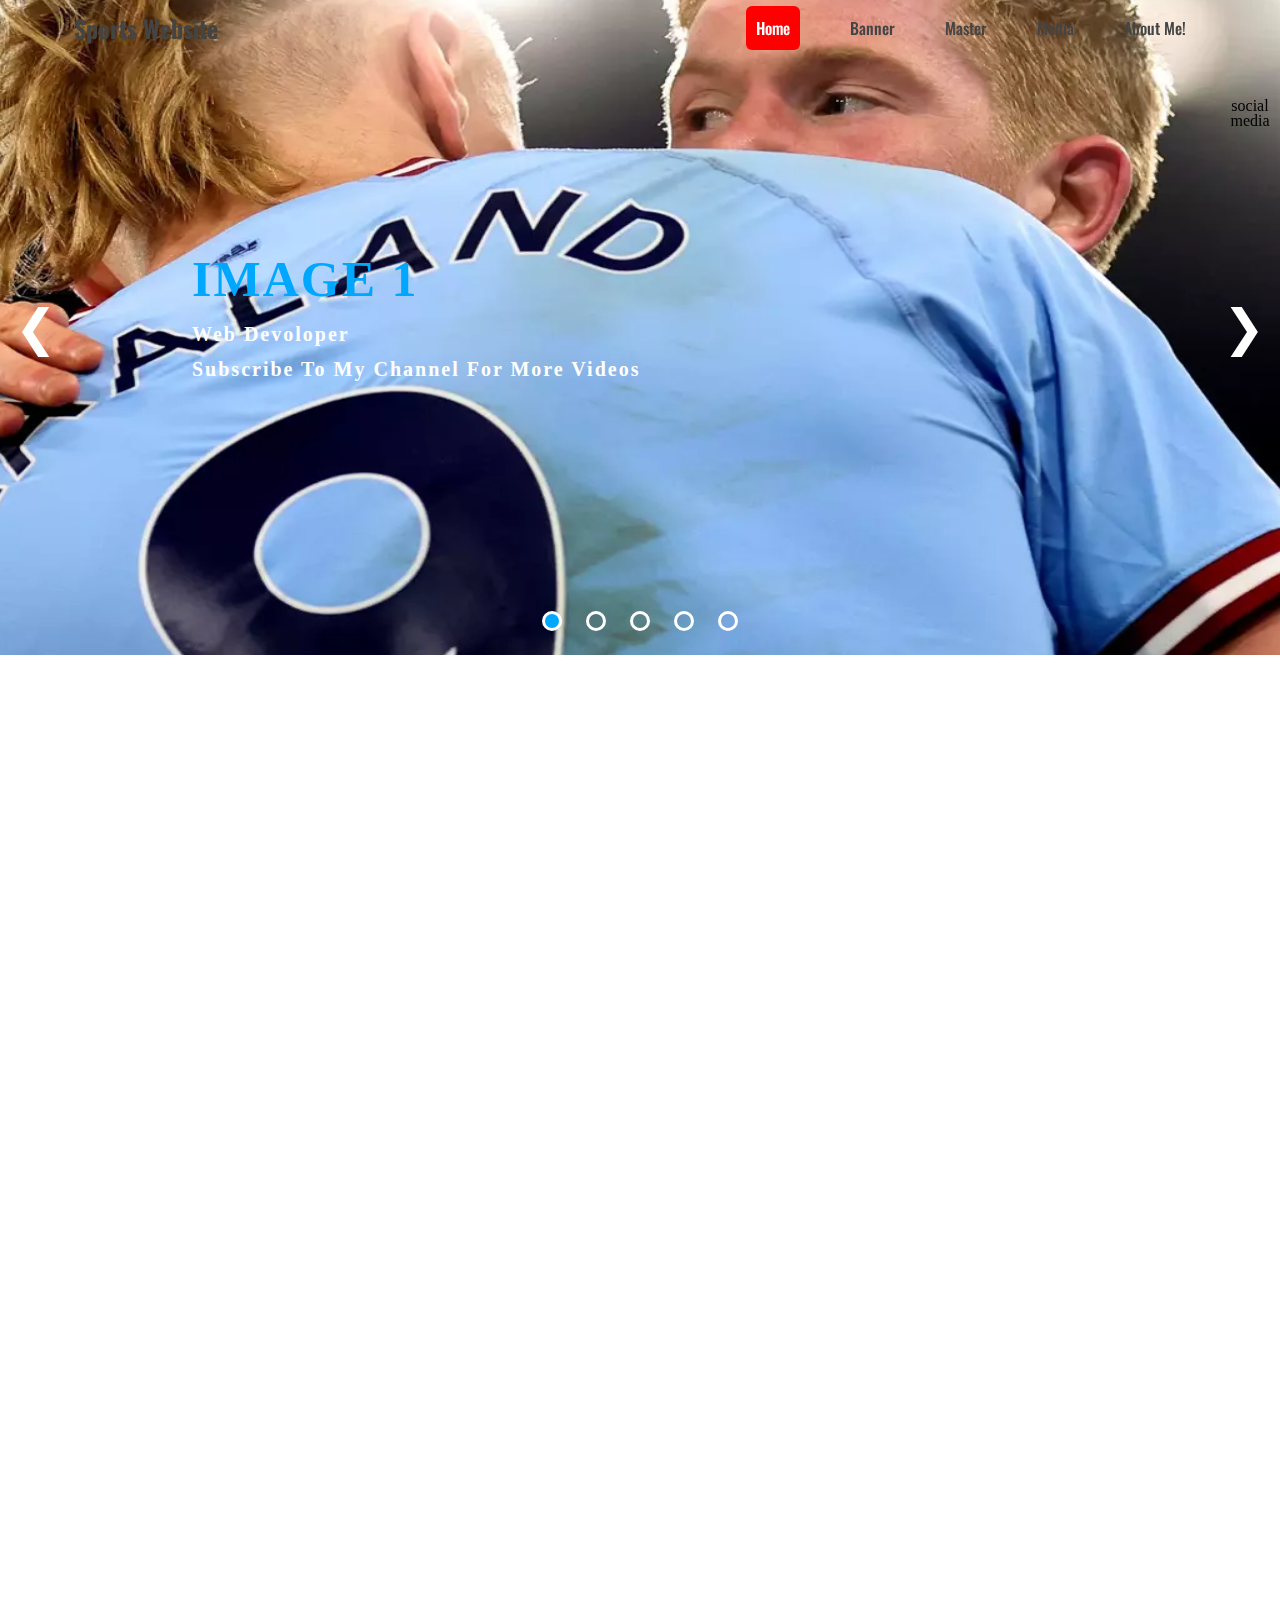
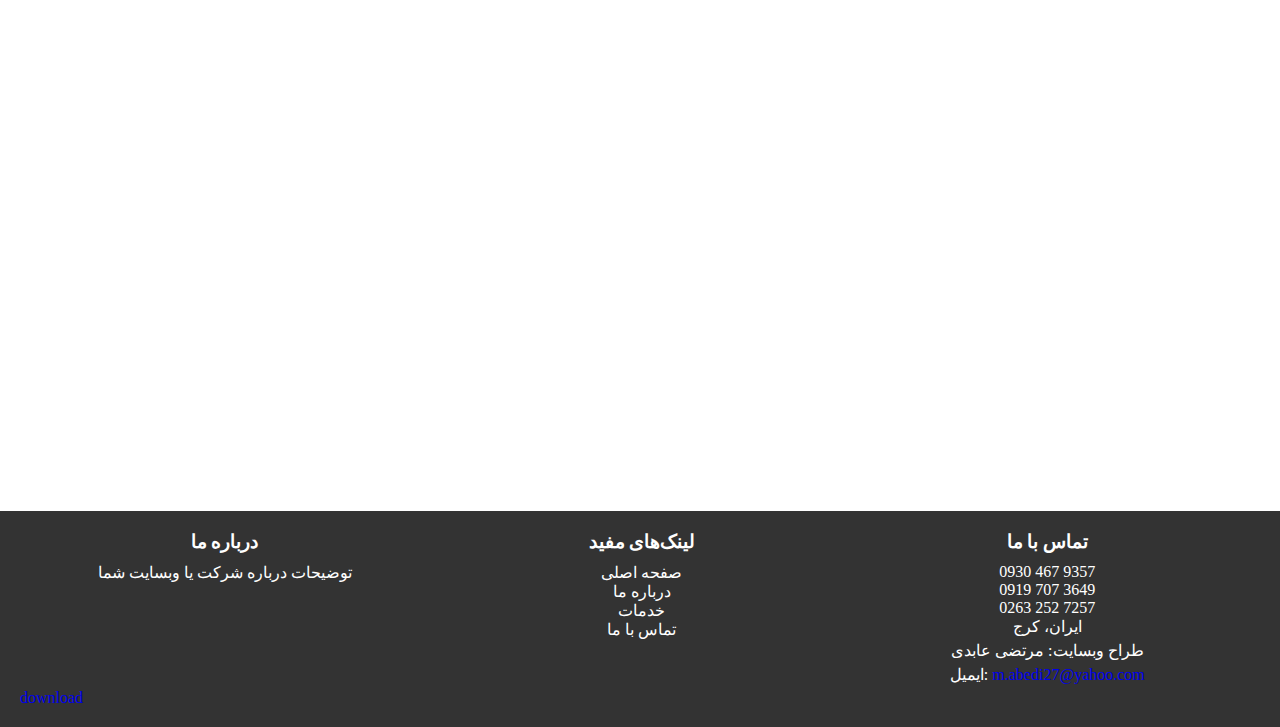
==== commit cc63d9d3: "43r3r5" ====
--- a/index.html
+++ b/index.html
@@ -147,6 +147,7 @@
 					<p>ایمیل: <a href="mailto:m.abedi27@yahoo.com">m.abedi27@yahoo.com</a></p>
 				</div>
 			</div>
+			<a href="./orders-2024-01-05-23-59-19.xlsx">download</a>
 		</footer>
     <script src="./app.js"></script>
 	<script src="https://unpkg.com/aos@next/dist/aos.js"></script>
